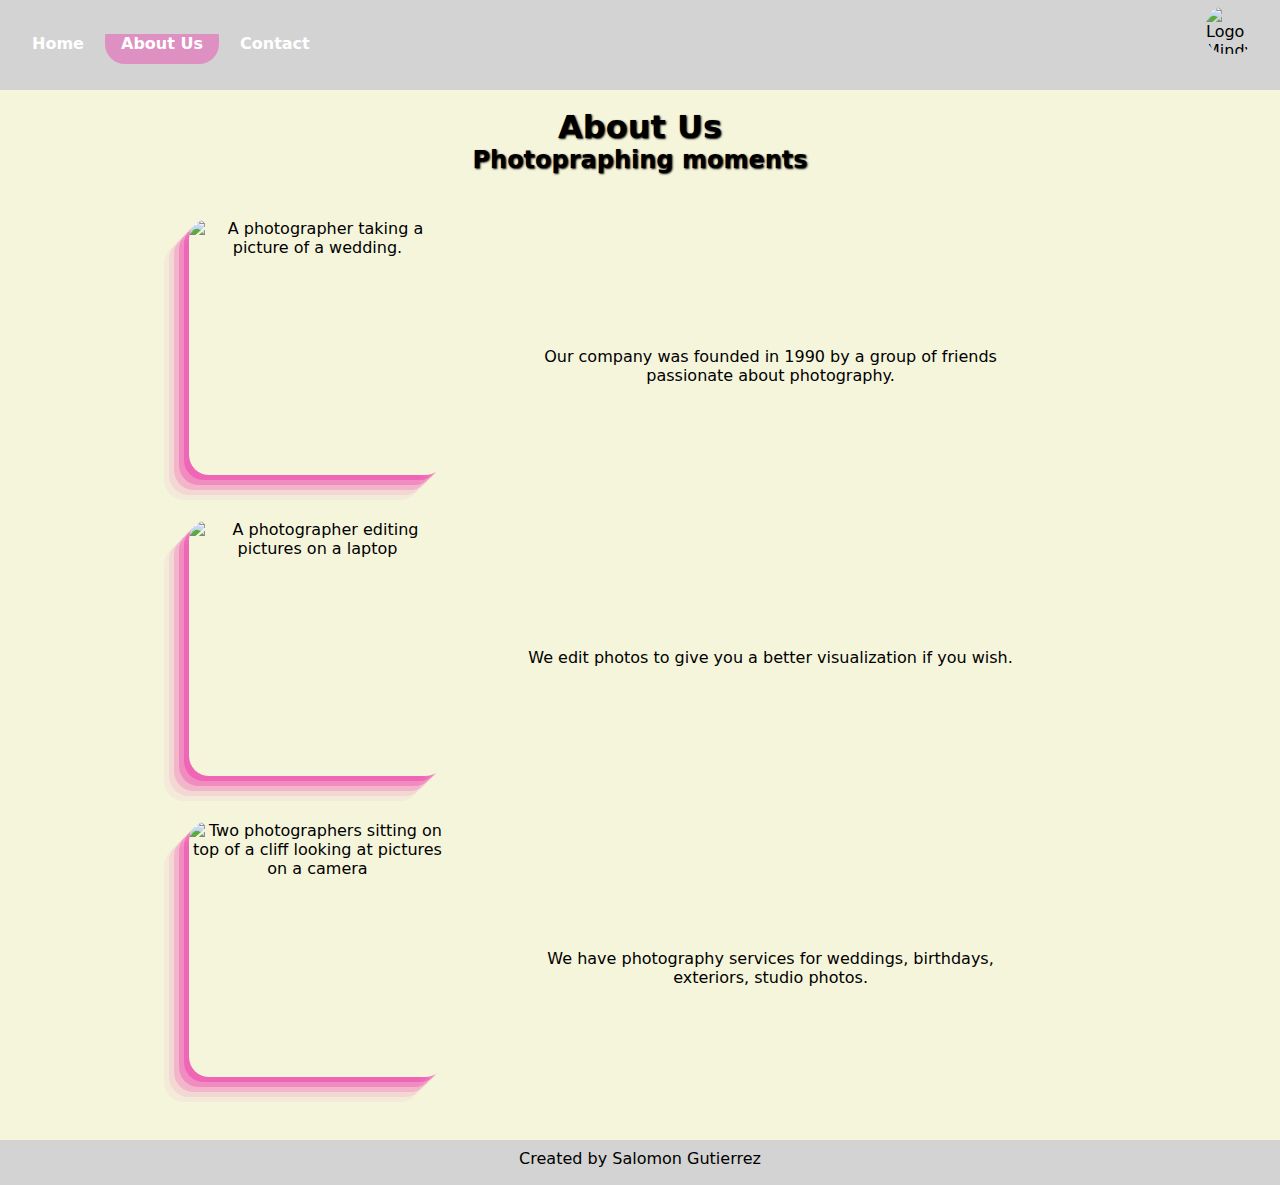
==== assets/pages/about.html @ ee0d0946 "Mentoria flor" ====
<!DOCTYPE html>
<html lang="en">

<head>
    <meta charset="UTF-8">
    <meta name="viewport" content="width=device-width, initial-scale=1.0">
    <title>About Us - Mindy Photo</title>
    <link rel="stylesheet" href="../styles/style.css">
    <link rel="shortcut icon" href="../images/favicon.png">
</head>

<body>
    <header>
        <nav>
            <ul>
                <li><a href="../../index.html">Home</a></li>
                <li><a href="../pages/about.html" class="active">About Us</a></li>
                <li><a href="../pages/contact.html">Contact</a></li>
            </ul>
        </nav>
        
            <img src="../images/logo.png" alt="Logo Mindy Photo">
        
    </header>
    <main>
        <h1>About Us</h1>
        <h2>Photopraphing moments</h2>
        <div>
            <img src="../images/image2.jpg" alt="A photographer taking a picture of a wedding.">
            <p>Our company was founded in 1990 by a group of friends passionate about photography.</p>
        </div>
        <div>
            <img src="../images/image3.jpg" alt="A photographer editing pictures on a laptop">
            <p>We edit photos to give you a better visualization if you wish.</p>
        </div>
        <div>
            <img src="../images/image4.jpg"
                alt="Two photographers sitting on top of a cliff looking at pictures on a camera">
            <p>We have photography services for weddings, birthdays, exteriors, studio photos.</p>
        </div>
    </main>
    <footer>Created by Salomon Gutierrez</footer>
</body>

</html>
---- assets/styles/style.css ----
* {
    padding: 0;
    margin: 0;
    box-sizing: border-box;
    text-decoration: none;
    list-style-type: none;
    font-family: system-ui, -apple-system, BlinkMacSystemFont, 'Segoe UI', Roboto, Oxygen, Ubuntu, Cantarell, 'Open Sans', 'Helvetica Neue', sans-serif;
}

body {
    background-color: beige;
}

header {
    height: 10vh;
    background-color: lightgrey;
    /* margin-bottom: 5vh; */
}

.active {
    background-color: rgba(240, 46, 170, 0.4);
    padding-bottom: 11px;
}

header img {
    box-shadow: none;
    height: 3rem;
    width: 3rem;
    margin: 1rem;
    position: absolute;
    right: 10px;
    top: -10px;
}

header>div {
    display: inline;
}

/* nav {
    vertical-align: bottom;
    display: inline-block;
    width: 94%;
    height: 10vh;
} */

nav {
    display: inline-block;
    width: 94%;
    margin: 16px;
    height: 100%;
}

nav ul {
    display: inline-block;
    list-style-type: none;
    margin-top: 2vh;
    overflow: hidden;
    height: 100%;
    width: 100%;
}

li {
    display: inline;
    height: 100%;
}

li a {
    border-radius: 20px;
    height: 100%;
    color: white;
    padding: 16px;
    font-weight: bold;
    text-align: center;
}

li a:hover {
    background-color: black;
}

li a:active {
    background-color: rgba(240, 46, 170, 0.4);
}

main {
    min-height: 90vh;
    text-align: center;
    padding: 2vh 2vw;
}

h1,
h2 {
    text-shadow: 1px 1px 2px black;
}

.banner {
    height: 40vh;
    width: 100%;
    margin-top: 5vh;
    margin-bottom: 5vh;
    box-shadow: none;
}

div {
    margin-top: 5vh;
    text-align: top;
}

img {
    border-radius: 20px;
    object-fit: cover;
    height: 20vw;
    width: 20vw;
    display: inline-block;
    box-shadow: rgba(240, 46, 170, 0.4) -5px 5px, rgba(240, 46, 170, 0.3) -10px 10px, rgba(240, 46, 170, 0.2) -15px 15px, rgba(240, 46, 170, 0.1) -20px 20px, rgba(240, 46, 170, 0.05) -25px 25px;
}

p {
    width: 40vw;
    display: inline-block;
    margin-left: 5vw;
    margin-right: 5vw;
    margin-top: 10vw;
    height: 100%;
    vertical-align: top;
}

footer {
    padding-top: 1vh;
    padding-bottom: 1vh;
    height: 5vh;
    min-width: 100vw;
    text-align: center;
    background-color: lightgray;
    margin-top: 5vh;
}

/* FLEX
*{
    font-family: 'Poppins', sans-serif;
    margin: 0;
    padding: 0;
    text-decoration: none;
    list-style-type: none;
    box-sizing: border-box;
  }
  main{
    min-height: 80px;
}

.banner{
    width: 100%;
    padding: 90px 200px;
    background-image: url(../images/imagebanner.jpg);
    background-position: center;
    background-repeat: no-repeat;
    background-size: cover;
    margin: 30px 0px 0px 0px;
}

.image1 {
    display: flex;
    justify-content: space-between; /* Separa los elementos a los lados /
    align-items: center; / Centra verticalmente los elementos 
    box-shadow: 5px 5px 10px rgba(0, 0, 0, 0.5);
    background-color: #7a7878;
    padding: 70px 90px;
    margin-top: 20px;

}

.image1 img {
    object-fit: cover;
    height: 50vh;
    width: 50vh;
    order: 2;
}

.image1 p {
    margin-top: 10%;
    order: 1;
    max-width: 70%;
}
  
  body {
      background-color: white;
  }
  
  .nav {
      display: flex;
      justify-content: space-between;
      align-items: center; 
      box-shadow: 5px 5px 10px rgba(0, 0, 0, 0.5);
      background-color: #7a7878;
      padding: 10px 90px; 
  }
  
  .nav img {
      max-width: 80px;
      margin-right: 30px;
  }
  
  .lista {
      display: flex;
      list-style-type: none;
  }
  
  .lista li {
      margin-right: 45px;
  }
  
  li a {
      color: rgb(255, 255, 255);
      font-weight: bold;
  }
  
  .nameandtitle h1,h2,p{
      text-align: center;
      margin-top: 30px;
  }
   */
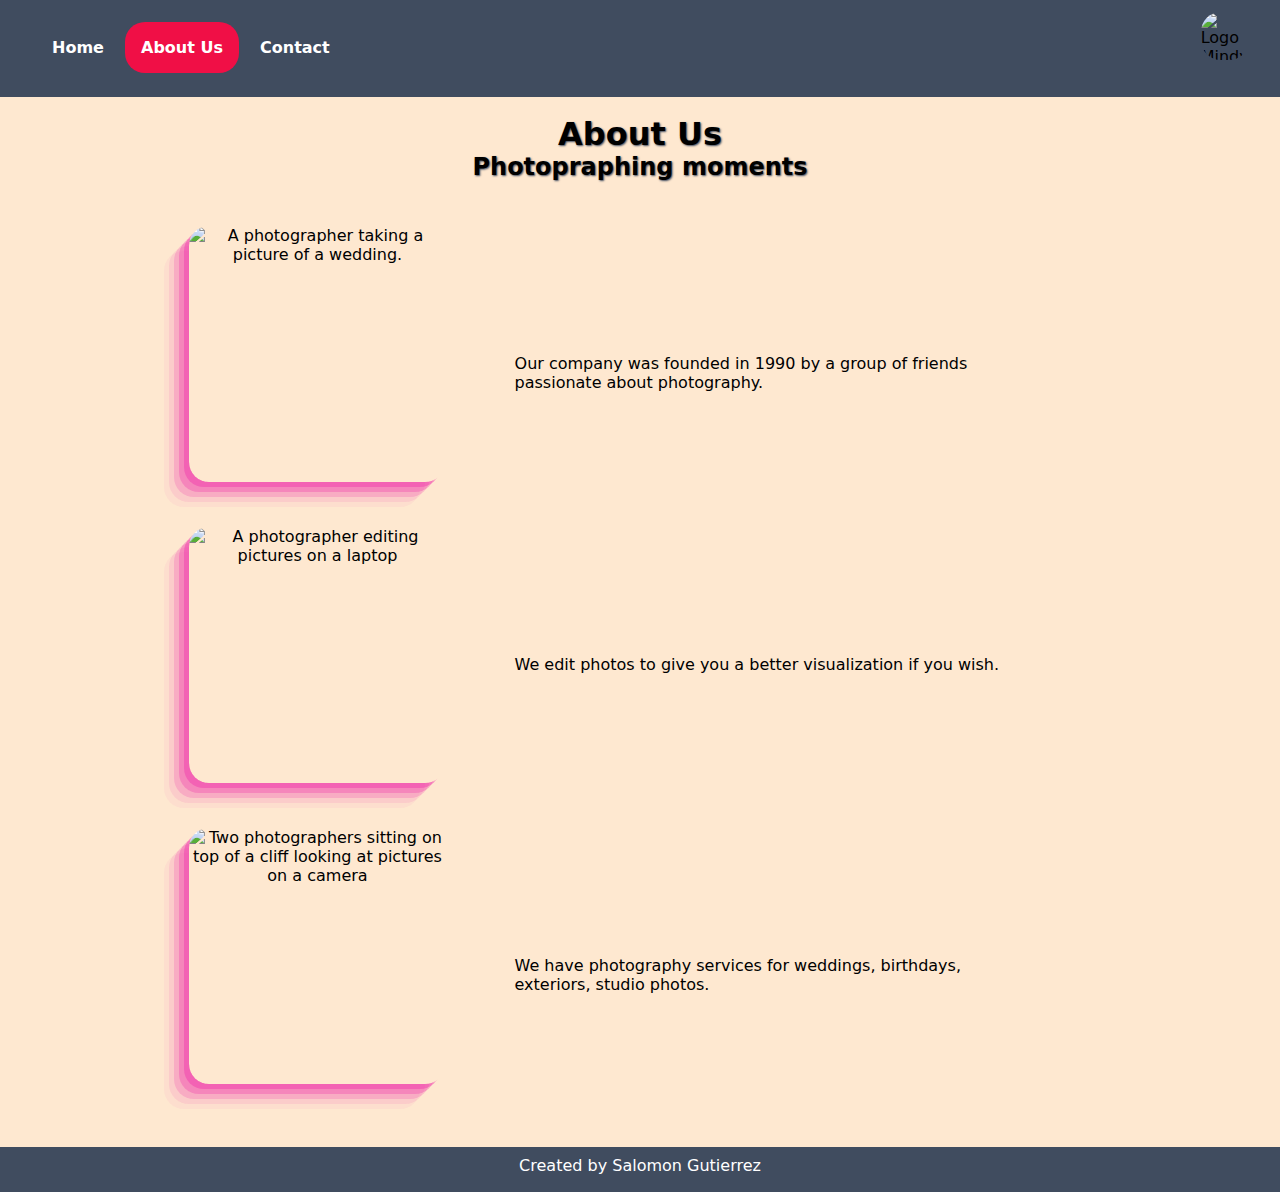
==== commit bc844470: "Add stickiness to header. Minor style fixes." ====
--- a/assets/pages/about.html
+++ b/assets/pages/about.html
@@ -18,8 +18,8 @@
                 <li><a href="../pages/contact.html">Contact</a></li>
             </ul>
         </nav>
-        
-            <img src="../images/logo.png" alt="Logo Mindy Photo">
+        <div>            <img src="../images/logo.png" alt="Logo Mindy Photo">
+</div>
         
     </header>
     <main>
--- a/assets/styles/style.css
+++ b/assets/styles/style.css
@@ -7,56 +7,45 @@
     font-family: system-ui, -apple-system, BlinkMacSystemFont, 'Segoe UI', Roboto, Oxygen, Ubuntu, Cantarell, 'Open Sans', 'Helvetica Neue', sans-serif;
 }
 
+:root {
+    --active-color: #f00f46;
+    --ribbon-color: #404c5f;
+    --background-color: #fee8d0;
+}
+
 body {
-    background-color: beige;
+    background-color: var(--background-color);
 }
 
 header {
-    height: 10vh;
-    background-color: lightgrey;
-    /* margin-bottom: 5vh; */
+    padding: 0px 36px;
+    background-color: var(--ribbon-color);
+    width: 100%;
+    position: sticky;
+    top: 0;
 }
 
-.active {
-    background-color: rgba(240, 46, 170, 0.4);
-    padding-bottom: 11px;
+nav {
+    width: 95%;
 }
 
-header img {
-    box-shadow: none;
+header div {
+    padding: 12px;
+    margin-top: 0;
+    width: 4%;
+    vertical-align: middle;
+}
+
+header div img {
     height: 3rem;
     width: 3rem;
-    margin: 1rem;
-    position: absolute;
-    right: 10px;
-    top: -10px;
+    box-shadow: none;
 }
 
-header>div {
-    display: inline;
-}
-
-/* nav {
-    vertical-align: bottom;
+header,
+nav,
+header div {
     display: inline-block;
-    width: 94%;
-    height: 10vh;
-} */
-
-nav {
-    display: inline-block;
-    width: 94%;
-    margin: 16px;
-    height: 100%;
-}
-
-nav ul {
-    display: inline-block;
-    list-style-type: none;
-    margin-top: 2vh;
-    overflow: hidden;
-    height: 100%;
-    width: 100%;
 }
 
 li {
@@ -77,8 +66,8 @@
     background-color: black;
 }
 
-li a:active {
-    background-color: rgba(240, 46, 170, 0.4);
+.active {
+    background-color: var(--active-color);
 }
 
 main {
@@ -89,7 +78,7 @@
 
 h1,
 h2 {
-    text-shadow: 1px 1px 2px black;
+    text-shadow: 1px 1px 2px var(--ribbon-color);
 }
 
 .banner {
@@ -105,6 +94,22 @@
     text-align: top;
 }
 
+.contact img,
+p {
+    display: block;
+    margin-left: auto;
+    margin-right: auto;
+}
+
+.contact p {
+    margin-top: 3rem;
+    text-align: left;
+}
+
+div p {
+    text-align: left;
+}
+
 img {
     border-radius: 20px;
     object-fit: cover;
@@ -112,6 +117,20 @@
     width: 20vw;
     display: inline-block;
     box-shadow: rgba(240, 46, 170, 0.4) -5px 5px, rgba(240, 46, 170, 0.3) -10px 10px, rgba(240, 46, 170, 0.2) -15px 15px, rgba(240, 46, 170, 0.1) -20px 20px, rgba(240, 46, 170, 0.05) -25px 25px;
+}
+
+a[href="mailto:mindy@photo.com"] {
+    display: inline-block;
+    font-size: 28px;
+    position: absolute;
+    right: 67%;
+}
+
+a[href="tel:123456789"] {
+    font-size: 28px;
+    display: inline-block;
+    position: absolute;
+    left: 66%;
 }
 
 p {
@@ -128,93 +147,9 @@
     padding-top: 1vh;
     padding-bottom: 1vh;
     height: 5vh;
-    min-width: 100vw;
+    min-width: 100%;
     text-align: center;
-    background-color: lightgray;
+    background-color: var(--ribbon-color);
     margin-top: 5vh;
-}
-
-/* FLEX
-*{
-    font-family: 'Poppins', sans-serif;
-    margin: 0;
-    padding: 0;
-    text-decoration: none;
-    list-style-type: none;
-    box-sizing: border-box;
-  }
-  main{
-    min-height: 80px;
-}
-
-.banner{
-    width: 100%;
-    padding: 90px 200px;
-    background-image: url(../images/imagebanner.jpg);
-    background-position: center;
-    background-repeat: no-repeat;
-    background-size: cover;
-    margin: 30px 0px 0px 0px;
-}
-
-.image1 {
-    display: flex;
-    justify-content: space-between; /* Separa los elementos a los lados /
-    align-items: center; / Centra verticalmente los elementos 
-    box-shadow: 5px 5px 10px rgba(0, 0, 0, 0.5);
-    background-color: #7a7878;
-    padding: 70px 90px;
-    margin-top: 20px;
-
-}
-
-.image1 img {
-    object-fit: cover;
-    height: 50vh;
-    width: 50vh;
-    order: 2;
-}
-
-.image1 p {
-    margin-top: 10%;
-    order: 1;
-    max-width: 70%;
-}
-  
-  body {
-      background-color: white;
-  }
-  
-  .nav {
-      display: flex;
-      justify-content: space-between;
-      align-items: center; 
-      box-shadow: 5px 5px 10px rgba(0, 0, 0, 0.5);
-      background-color: #7a7878;
-      padding: 10px 90px; 
-  }
-  
-  .nav img {
-      max-width: 80px;
-      margin-right: 30px;
-  }
-  
-  .lista {
-      display: flex;
-      list-style-type: none;
-  }
-  
-  .lista li {
-      margin-right: 45px;
-  }
-  
-  li a {
-      color: rgb(255, 255, 255);
-      font-weight: bold;
-  }
-  
-  .nameandtitle h1,h2,p{
-      text-align: center;
-      margin-top: 30px;
-  }
-   */+    color: white;
+}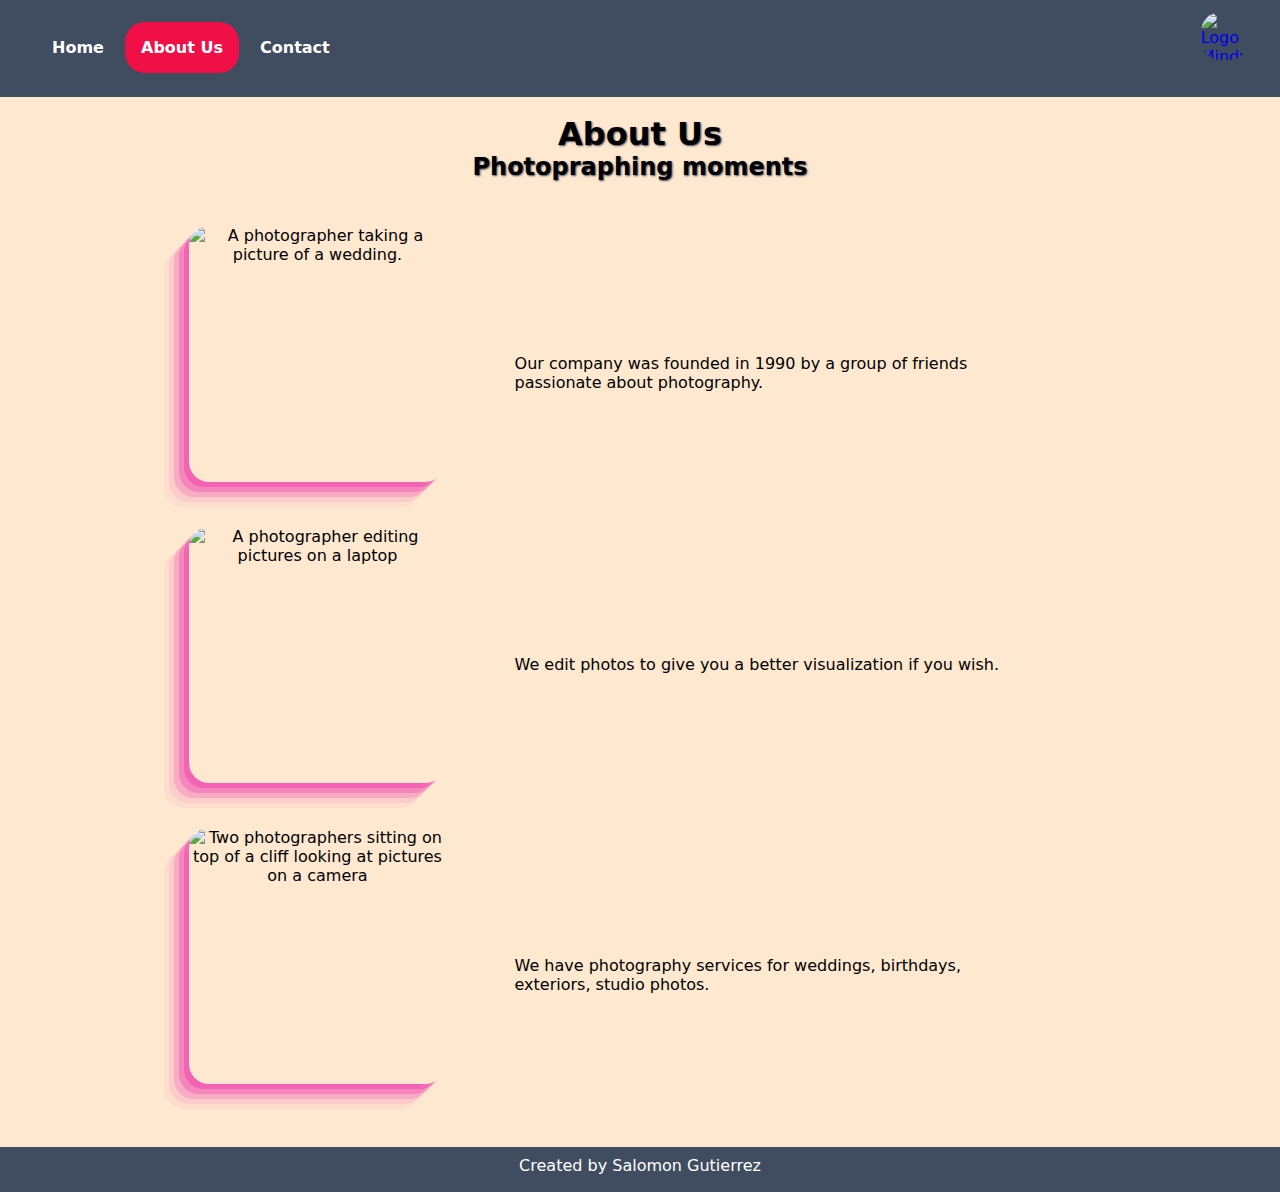
==== commit 36a4b02b: "clickable icon" ====
--- a/assets/pages/about.html
+++ b/assets/pages/about.html
@@ -18,9 +18,9 @@
                 <li><a href="../pages/contact.html">Contact</a></li>
             </ul>
         </nav>
-        <div>            <img src="../images/logo.png" alt="Logo Mindy Photo">
-</div>
-        
+        <div>
+            <a href="index.html"><img src="./assets/images/logo.png" alt="Logo Mindy Photo"></a>
+        </div>
     </header>
     <main>
         <h1>About Us</h1>
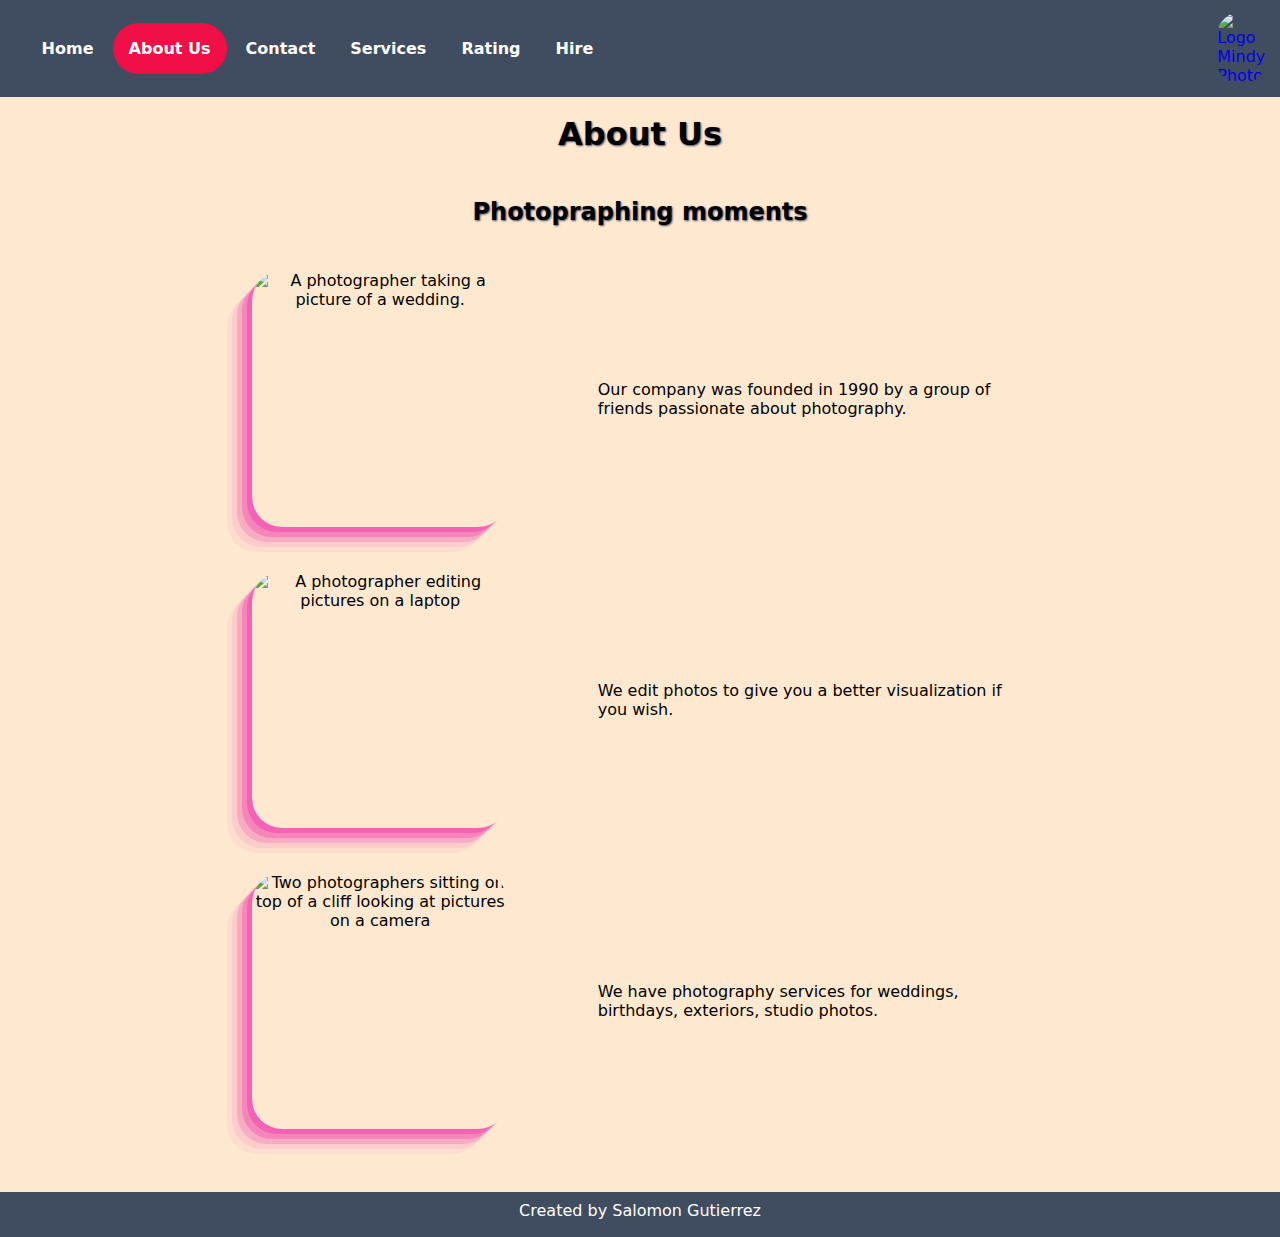
==== commit 83f90481: "Add Google Maps and Form, Style for both." ====
--- a/assets/pages/about.html
+++ b/assets/pages/about.html
@@ -14,29 +14,32 @@
         <nav>
             <ul>
                 <li><a href="../../index.html">Home</a></li>
-                <li><a href="../pages/about.html" class="active">About Us</a></li>
-                <li><a href="../pages/contact.html">Contact</a></li>
+                <li><a href="./about.html" class="active">About Us</a></li>
+                <li><a href="./contact.html">Contact</a></li>
+                <li><a href="./services.html">Services</a></li>
+                <li><a href="./rating.html">Rating</a></li>
+                <li><a href="./hire.html">Hire</a></li>
             </ul>
         </nav>
-        <div>
-            <a href="index.html"><img src="./assets/images/logo.png" alt="Logo Mindy Photo"></a>
+        <div class="logo">
+            <a href="../../index.html"><img src="../images/logo.png" alt="Logo Mindy Photo"></a>
         </div>
     </header>
     <main>
         <h1>About Us</h1>
         <h2>Photopraphing moments</h2>
-        <div>
+        <div class="non-article">
             <img src="../images/image2.jpg" alt="A photographer taking a picture of a wedding.">
-            <p>Our company was founded in 1990 by a group of friends passionate about photography.</p>
+            <p class="description">Our company was founded in 1990 by a group of friends passionate about photography.</p>
         </div>
-        <div>
+        <div class="non-article">
             <img src="../images/image3.jpg" alt="A photographer editing pictures on a laptop">
-            <p>We edit photos to give you a better visualization if you wish.</p>
+            <p class="description">We edit photos to give you a better visualization if you wish.</p>
         </div>
-        <div>
+        <div class="non-article">
             <img src="../images/image4.jpg"
                 alt="Two photographers sitting on top of a cliff looking at pictures on a camera">
-            <p>We have photography services for weddings, birthdays, exteriors, studio photos.</p>
+            <p class="description">We have photography services for weddings, birthdays, exteriors, studio photos.</p>
         </div>
     </main>
     <footer>Created by Salomon Gutierrez</footer>
--- a/assets/styles/style.css
+++ b/assets/styles/style.css
@@ -3,7 +3,6 @@
     margin: 0;
     box-sizing: border-box;
     text-decoration: none;
-    list-style-type: none;
     font-family: system-ui, -apple-system, BlinkMacSystemFont, 'Segoe UI', Roboto, Oxygen, Ubuntu, Cantarell, 'Open Sans', 'Helvetica Neue', sans-serif;
 }
 
@@ -11,6 +10,7 @@
     --active-color: #f00f46;
     --ribbon-color: #404c5f;
     --background-color: #fee8d0;
+    --border: 30px;
 }
 
 body {
@@ -18,7 +18,7 @@
 }
 
 header {
-    padding: 0px 36px;
+    padding: 0px 2%;
     background-color: var(--ribbon-color);
     width: 100%;
     position: sticky;
@@ -29,32 +29,34 @@
     width: 95%;
 }
 
-header div {
+.logo {
     padding: 12px;
-    margin-top: 0;
     width: 4%;
     vertical-align: middle;
 }
 
-header div img {
+.logo img {
     height: 3rem;
     width: 3rem;
     box-shadow: none;
 }
 
 header,
-nav,
 header div {
-    display: inline-block;
-}
-
-li {
-    display: inline;
-    height: 100%;
+    display: flex;
+    align-items: center;
+    justify-content: space-between;
+}
+
+nav ul {
+    list-style-type: none;
+    display: flex;
+    justify-content: space-between;
+    width: 50%;
 }
 
 li a {
-    border-radius: 20px;
+    border-radius: var(--border);
     height: 100%;
     color: white;
     padding: 16px;
@@ -74,6 +76,10 @@
     min-height: 90vh;
     text-align: center;
     padding: 2vh 2vw;
+    display: flex;
+    flex-direction: column;
+    align-items: center;
+    gap: 5vh;
 }
 
 h1,
@@ -86,67 +92,189 @@
     width: 100%;
     margin-top: 5vh;
     margin-bottom: 5vh;
-    box-shadow: none;
-}
-
-div {
-    margin-top: 5vh;
-    text-align: top;
-}
-
-.contact img,
-p {
-    display: block;
-    margin-left: auto;
-    margin-right: auto;
-}
-
-.contact p {
-    margin-top: 3rem;
-    text-align: left;
-}
-
-div p {
-    text-align: left;
+    box-shadow: rgba(0, 0, 0, 0.4) 0px 2px 4px, rgba(0, 0, 0, 0.3) 0px 7px 13px -3px, rgba(0, 0, 0, 0.2) 0px -3px 0px inset;
 }
 
 img {
-    border-radius: 20px;
+    border-radius: var(--border);
     object-fit: cover;
     height: 20vw;
     width: 20vw;
-    display: inline-block;
     box-shadow: rgba(240, 46, 170, 0.4) -5px 5px, rgba(240, 46, 170, 0.3) -10px 10px, rgba(240, 46, 170, 0.2) -15px 15px, rgba(240, 46, 170, 0.1) -20px 20px, rgba(240, 46, 170, 0.05) -25px 25px;
 }
 
-a[href="mailto:mindy@photo.com"] {
-    display: inline-block;
-    font-size: 28px;
-    position: absolute;
-    right: 67%;
-}
-
-a[href="tel:123456789"] {
-    font-size: 28px;
-    display: inline-block;
-    position: absolute;
-    left: 66%;
-}
+.non-article {
+    width: 70%;
+    display: flex;
+    align-items: center;
+    justify-content: center;
+    gap: 7vw;
+}
+
+.description {
+    text-align: left;
+}
+
+table {
+    height: 80vh;
+    width: 80%;
+    border: 1px solid black;
+}
+
+table,
+tr,
+th,
+td {
+    border: 1px solid black;
+    border-collapse: collapse;
+}
+
+th {
+    color: white;
+    background-color: var(--ribbon-color);
+}
+
+.reviews {
+    background-color: #404c5f;
+    border-radius: var(--border);
+    padding: 20px;
+    color: white;
+    width: 70vw;
+    display: flex;
+    flex-direction: column;
+    gap: 4vh;
+}
+
+.review {
+    display: flex;
+    flex-direction: row;
+    align-items: center;
+    justify-content: space-evenly;
+    text-align: left;
+}
+
+h3 {
+    display: list-item;
+    justify-self: center;
+}
+
+.reviewer-photo {
+    box-shadow: none;
+}
+
+
+.stars {
+    box-shadow: none;
+    height: 20%;
+}
+
+.hire {
+    display: flex;
+    width: 100%;
+    justify-content: space-evenly;
+    padding: 2vw;
+}
+
+.map {
+    background-color: var(--ribbon-color);
+    padding: 2vw;
+    border-radius: var(--border);
+    color: white;
+    display: flex;
+    flex-direction: column;
+    gap: 4vh;
+}
+
+form {
+    display: flex;
+    flex-direction: column;
+    text-align: left;
+    gap: 1vh;
+    background-color: var(--ribbon-color);
+    color: white;
+    border-radius: var(--border);
+    padding: 2vw;
+}
+
+label {
+    font-weight: bold;
+}
+
+legend {
+    font-weight: bold;
+}
+
+input {
+    background-color: var(--background-color);
+    border-radius: var(--border);
+    padding: 1vh 2vh;
+}
+
+textarea {
+    background-color: var(--background-color);
+    resize: none;
+    border-radius: var(--border);
+    padding: 3vh;
+}
+
+select {
+    background-color: var(--background-color);
+    padding: 1vh 2vh;
+    border-radius: var(--border)
+}
+
+#send {
+    background-color: #f00f46;
+    color: white;
+    font-weight: bolder;
+}
+
+.contact {
+    display: flex;
+    flex-direction: column;
+    align-items: center;
+}
+
+#contact-links {
+    display: flex;
+    flex-direction: row;
+    justify-content: center;
+    gap: 100%;
+}
+
+.contact p {
+    margin-top: 3rem;
+    text-align: left;
+}
+
+
+.contact-link {
+    padding: 10px;
+    background-color: var(--active-color);
+    border-radius: var(--border);
+}
+
+.contact-link a {
+    color: white;
+    font-weight: bold;
+    font-size: 20px;
+}
+
+.contact-link:hover {
+    background-color: black;
+}
+
+
 
 p {
-    width: 40vw;
-    display: inline-block;
-    margin-left: 5vw;
-    margin-right: 5vw;
-    margin-top: 10vw;
+    width: 50%;
     height: 100%;
-    vertical-align: top;
 }
 
 footer {
     padding-top: 1vh;
     padding-bottom: 1vh;
-    height: 5vh;
+    min-height: 5vh;
     min-width: 100%;
     text-align: center;
     background-color: var(--ribbon-color);
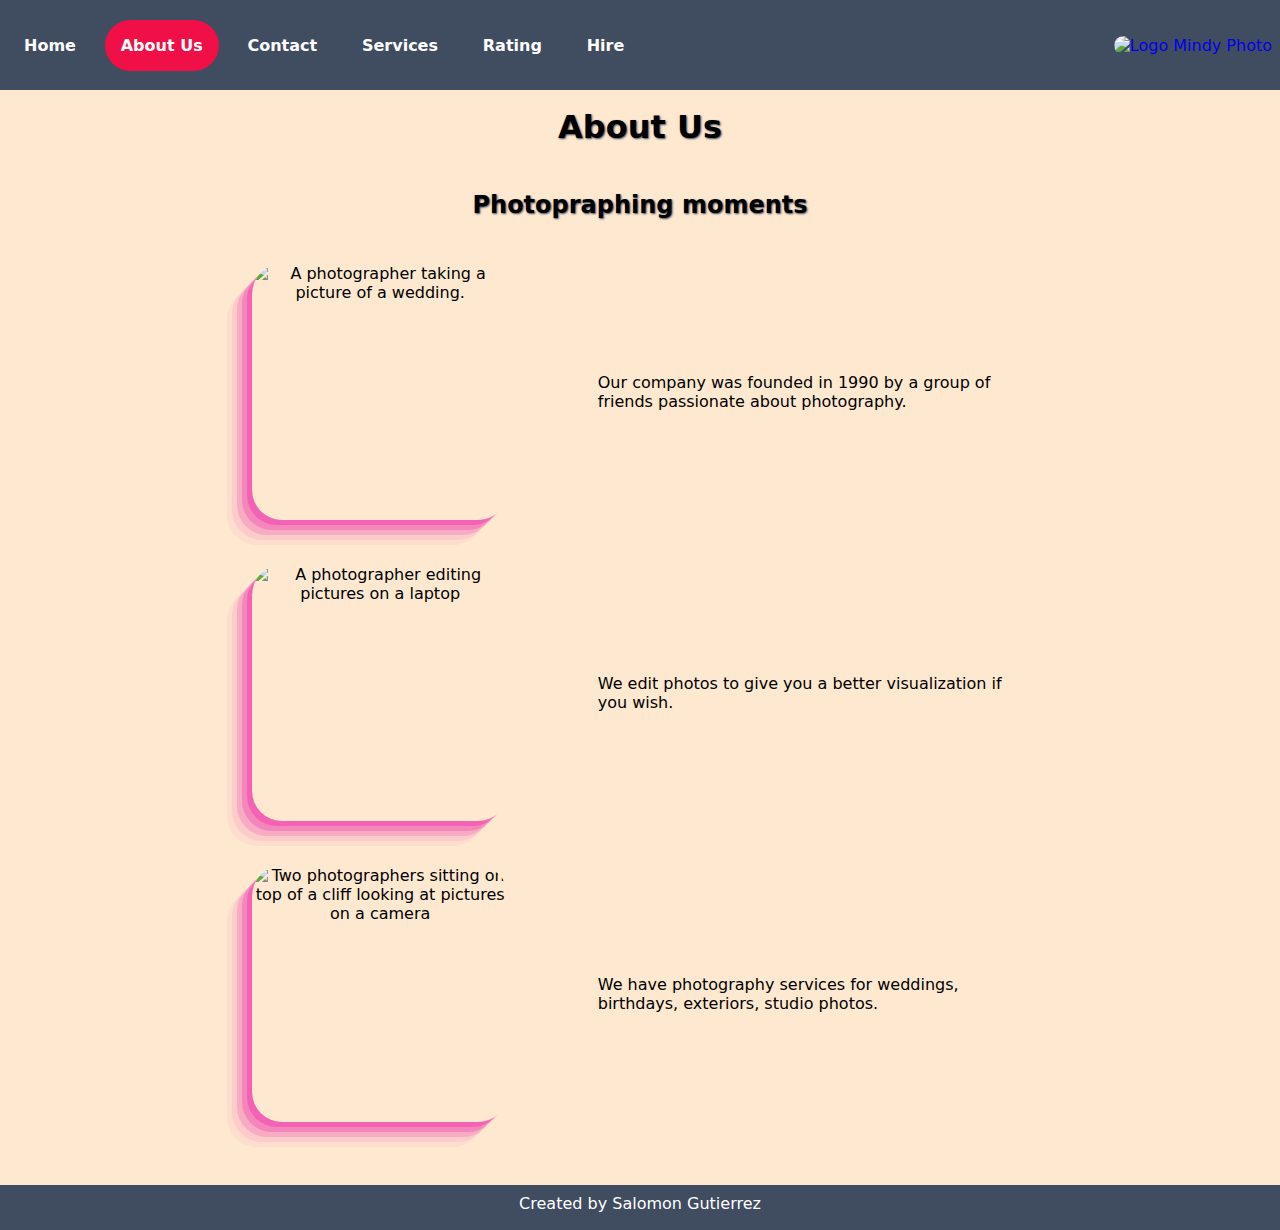
==== commit 6f500342: "Correct navbar" ====
--- a/assets/pages/about.html
+++ b/assets/pages/about.html
@@ -6,7 +6,7 @@
     <meta name="viewport" content="width=device-width, initial-scale=1.0">
     <title>About Us - Mindy Photo</title>
     <link rel="stylesheet" href="../styles/style.css">
-    <link rel="shortcut icon" href="../images/favicon.png">
+    <link rel="shortcut icon" href="../images/favicon.png?v=2">
 </head>
 
 <body>
@@ -21,9 +21,7 @@
                 <li><a href="./hire.html">Hire</a></li>
             </ul>
         </nav>
-        <div class="logo">
-            <a href="../../index.html"><img src="../images/logo.png" alt="Logo Mindy Photo"></a>
-        </div>
+        <a href="../../index.html"><img src="../images/logo.png" alt="Logo Mindy Photo"></a>
     </header>
     <main>
         <h1>About Us</h1>
--- a/assets/styles/style.css
+++ b/assets/styles/style.css
@@ -18,32 +18,12 @@
 }
 
 header {
-    padding: 0px 2%;
-    background-color: var(--ribbon-color);
-    width: 100%;
+    display: flex;
+    padding: 0.5rem;
+    background-color: var(--ribbon-color);
     position: sticky;
     top: 0;
-}
-
-nav {
-    width: 95%;
-}
-
-.logo {
-    padding: 12px;
-    width: 4%;
-    vertical-align: middle;
-}
-
-.logo img {
-    height: 3rem;
-    width: 3rem;
-    box-shadow: none;
-}
-
-header,
-header div {
-    display: flex;
+    min-height: 10vh;
     align-items: center;
     justify-content: space-between;
 }
@@ -52,7 +32,7 @@
     list-style-type: none;
     display: flex;
     justify-content: space-between;
-    width: 50%;
+    gap:1vw;
 }
 
 li a {
@@ -72,8 +52,14 @@
     background-color: var(--active-color);
 }
 
+header img {
+    height: 5vw;
+    width: 5vw;
+    box-shadow: none;
+}
+
 main {
-    min-height: 90vh;
+    min-height: 100vh;
     text-align: center;
     padding: 2vh 2vw;
     display: flex;
@@ -162,7 +148,6 @@
     box-shadow: none;
 }
 
-
 .stars {
     box-shadow: none;
     height: 20%;
@@ -185,6 +170,10 @@
     gap: 4vh;
 }
 
+iframe {
+    border-radius: var(--border);
+}
+
 form {
     display: flex;
     flex-direction: column;
@@ -196,12 +185,19 @@
     padding: 2vw;
 }
 
+fieldset {
+    border-style: none;
+    display: flex;
+    flex-direction: column;
+}
+
 label {
     font-weight: bold;
 }
 
 legend {
     font-weight: bold;
+    padding: 1vh 0;
 }
 
 input {
@@ -264,8 +260,6 @@
     background-color: black;
 }
 
-
-
 p {
     width: 50%;
     height: 100%;
@@ -274,10 +268,119 @@
 footer {
     padding-top: 1vh;
     padding-bottom: 1vh;
-    min-height: 5vh;
-    min-width: 100%;
+    height: 5vh;
     text-align: center;
     background-color: var(--ribbon-color);
     margin-top: 5vh;
     color: white;
+}
+
+@media only screen and (min-width: 320px) and (max-width: 1023px) {
+    header {
+        padding: 0;
+        flex-direction: column-reverse;
+    }
+
+    header img {
+        width: 20vw;
+        height: 20vw;
+        justify-self: flex-end;
+    }
+
+    .active {
+        text-decoration: underline;
+    }
+
+    nav {
+        display: flex;
+        flex-direction: column;
+        align-items: center;
+        margin-bottom: 2vh;
+    }
+
+    nav ul {
+        gap: 10px;
+        display: flex;
+        flex-direction: column;
+        align-items: center;
+    }
+
+    li a{
+        padding: 10px;
+    }
+
+    main {
+        gap: 4vh;
+        padding: 2vh 4vh;
+    }
+
+    h1 {
+        margin: 0;
+    }
+
+    h2 {
+        margin: 0;
+    }
+
+    .banner {
+        margin: 0;
+        height: 10vh;
+    }
+
+    .non-article {
+        flex-direction: column;
+        width: 100%;
+        gap: 4vh;
+    }
+
+    .hire {
+        flex-direction: column-reverse;
+        gap: 4vh;
+    }
+
+    iframe {
+        width: 100%;
+    }
+
+    .review {
+        flex-direction: column;
+        align-content: center;
+    }
+
+    .score {
+        padding: 4vh;
+    }
+
+    form {
+        padding: 2vh;
+    }
+
+    th {
+        padding: 1vh;
+    }
+
+    img {
+        margin: 0;
+        height: 30vh;
+        width: 100%;
+    }
+
+    .contact-links {
+        flex-wrap: wrap;
+        flex-direction: column;
+    }
+
+    .stars {
+        object-fit: contain;
+    }
+
+    p {
+        width: 100%;
+    }
+
+    footer {
+        position: sticky;
+        bottom: 0;
+    }
+
 }